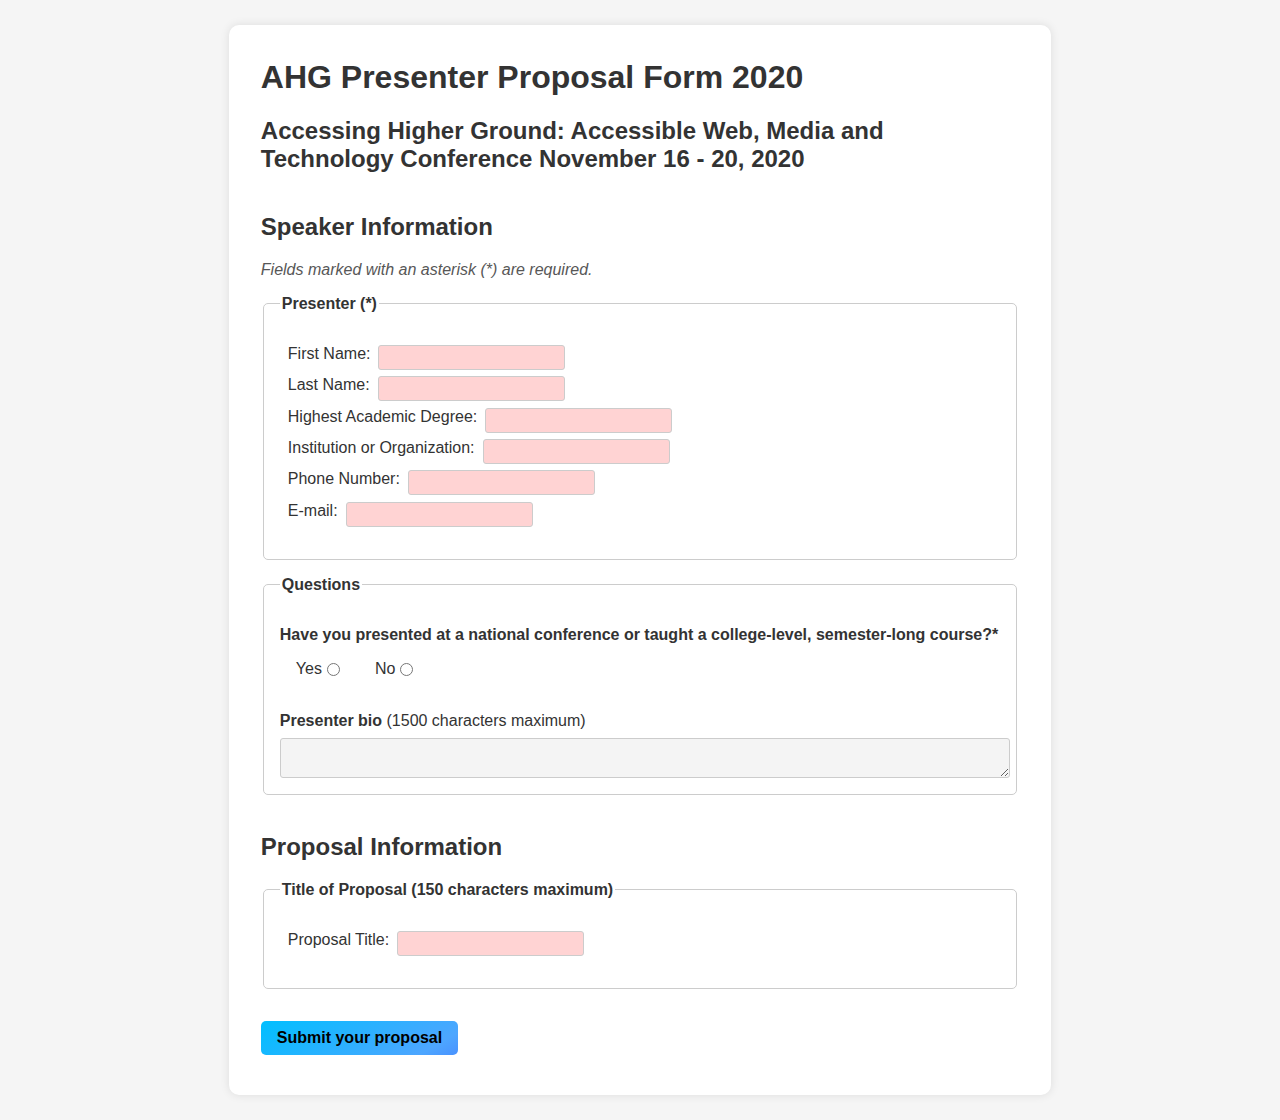
==== better-form/better-formAssignment7.html @ 4c282503 "Assignment 7 done" ====
<!DOCTYPE html>
<html lang="en">

<head>
  <meta charset="utf-8" />
  <meta name="keywords" content="accessibility, universal design, 
alternate format, web design, disability, higher education, ADA, Section 508,
accommodations, assistifve technology, DOJ, Department of Justice, WAI" />
  <meta name="description" content="Accessing Higher Ground: Accessible Web, Media and Technology Conference" />
  <title>Registration | Accessing Higher Ground</title>

  <link rel='stylesheet' id='Lora-css' href='//fonts.googleapis.com/css?family=Lora%3A400%2C700&#038;ver=4.4.2'
    type='text/css' media='all' />
  <link rel="stylesheet" href="css/ahgformstyle2020before.css" type="text/css" media="screen">
</head>

<body>

  <div id="wrapper">
    

    
    <form id="AHGproposalform2020">
      <header id="formheader">
        <h1 id="formstart">AHG Presenter Proposal Form 2020</h1>
        <h2 class="outline3">Accessing Higher Ground: Accessible Web, Media and Technology Conference November 16 - 20, 2020 </h2>
      </header>
      <div class="formcol">
        <div class="speakerinfo">
          <h2 class="outline4">Speaker Information</h2>
          <p class="form-instructions">Fields marked with an asterisk (*) are required.</p>
          <fieldset aria-label="Presenter Information">
            <legend>Presenter (*)</legend>
            <ul>
              <li>
                <label for="fstspkr1">First Name:</label>
                <input id="fstspkr1" class='reqfield' name="fstspkr1" type="text" required aria-required="true" />
              </li>
              <li>
                <label for="lstname1">Last Name:</label>
                <input id="lstname1" class='reqfield' name="lstname1" type="text" required aria-required="true" />
              </li>
          
              <li>
                <label for="degree1">Highest Academic Degree:</label>
                <input id="degree1" class='reqfield' name="degree1" type="text" required aria-required="true" />
              </li>
              <li>
                <label for="company1">Institution or Organization:</label>
                <input id="company1" class='reqfield' name="company1" type="text" required aria-required="true" />
              </li>
              <li>
                <label for="telno1">Phone Number:</label>
                <input id="telno1" class='reqfield' name="telno1" type="tel" required aria-required="true" minlength="10" maxlength="15" />
              </li>
              <li>
                <label for="email1">E-mail:</label>
                <input id="email1" class='reqfield' name="email1" type="email" required aria-required="true" minlength="5" maxlength="254" />
              </li>
            </ul>
          </fieldset>
  
          <div id="multchoice">
            <fieldset>
              <legend aria-label="Questions about Presenter Experience">Questions</legend>
              <p><strong>Have you presented at a national conference or taught a college-level, semester-long course?*</strong></p>
              <span>
                <input value="1" id="natconfexp1_yes" name="natconfexp1" type="radio" required aria-required="true" />
                <label for="natconfexp1_yes">Yes</label>
              </span>
              <span>
                <input value="0" id="natconfexp1_no" name="natconfexp1" type="radio" />
                <label for="natconfexp1_no">No</label>
              </span>
              <div id="bio" class="suggest_form">
                <label for="Speaker1bio"><strong>Presenter bio&nbsp;</strong>(1500 characters maximum)</label>
                <br>
                <textarea id="Speaker1bio" name="Speaker1bio" maxlength="1500"></textarea>
              </div>
            </fieldset>
          </div>
        </div>
      </div>

      <div class="formcol">
        <div id="propinfo">
          <br>
          <h2 class="outline4">Proposal Information</h2>

          <fieldset>
            <legend><strong><span id="proplegend">Title of Proposal</span></strong> (150
              characters maximum)</legend>
            <ul>
              <li>
                <label for="proptitle">Proposal Title:</label>
                <input id="proptitle" name="proptitle" class='reqfield' type='text' maxlength="150" />

              </li>
            </ul>

          </fieldset>

        </div>
      </div>

      <input type="submit" value="Submit your proposal" />
    </form>

  </div>
</body>

</html>
---- better-form/css/ahgformstyle2020before.css ----
@charset "ISO-8859-1";

/* form styling */

body {
	font-family: "Helvetica Neue", Helvetica, Arial, sans-serif;
	background-color: #f5f5f5;
	color: #333;
}

#wrapper {
	width: 60%;
	margin: 2% auto;
	background-color: #ffffff;
	padding: 2rem;
	padding-bottom: 1rem;
	padding-top: 0.75rem;
	border-radius: 10px;
	box-shadow: 0 0 10px rgba(0, 0, 0, 0.1);
}

.formcol {
	float: left;
	width: 100%;
}

.formcol label {
	float: left;
	text-align: right;
	display: block;
	clear: left;
	padding-right: 0.5rem;
}

.formcol ul li {
	list-style-type: none;
	margin-left: -2em;
	margin-bottom: .4em;
}

/* text or email */

.formcol input[type="text"],
.formcol input[type="email"],
.formcol input[type="tel"] {
	margin-left: 1.5em;
	text-align: left;
	display: block;
	clear: right;
	background-color: #F4F4F4;
	border: 1px solid #CCC;
	padding: .3em;
	border-radius: 3px;
}

/* textarea */
.formcol textarea {
	text-align: left;
	display: block;
	clear: right;
	background-color: #F4F4F4;
	border: 1px solid #CCC;
	margin-top: 0.5rem;
	padding: .3em;
	border-radius: 3px;
	width: 100%;
}

/* div for radio buttons and check boxes */

#multchoice {
  clear: left;
  padding-top: 1rem;
}

#multchoice span {
  float: left;
  margin: 0 1em;
	margin-bottom: 2rem;
}

#multchoice label {
  float: left;
  padding: 0px;
}

#bio {
	clear: left;
}

.submit-button {
	clear: left;
	padding-top: 1rem;
	width: 70%;
}

input[type="submit"] {
	background: linear-gradient(150deg, #00bfff, #4da6ff, #3838ff, #8a2be2);
  background-size: 300%;
	color: #000000;
	border: none;
	margin-top: 2rem;
	margin-bottom: 1.5rem;
	padding: 0.5rem 1rem;
	font-size: 1rem;
	font-weight: bold;
	border-radius: 5px;
	cursor: pointer;
	transition: color 0.25s, background-position 0.75s;
}

input[type="submit"]:hover {
	color: #ffffff;
	box-shadow: 0 0 10px rgba(0, 0, 0, 0.25);
	transform: scale(1.02);
	transition: color 0.25s, background-position 1s; 
	background-position: right;
}

fieldset {
	padding: 1em;
	border-radius: 5px;
	border: 1px solid #CCC;
}

legend {
	font-size: 1rem;
	font-weight: bold;
}

.form-instructions {
	font-style: italic;
	color: #575757;
}

select:focus,
select:active,
input:focus,
input:active,
input:focus+label,
input:active+label,
label[for]:focus,
label[for]:active {
  outline: 2px solid #0056b3 !important; /* Updated outline */
}

input:focus,
input:active {
  outline-offset: 1px; /* Add a small gap between the input and the outline */
}

.formcol input.reqfield {
	background:#ffd3d3;
}
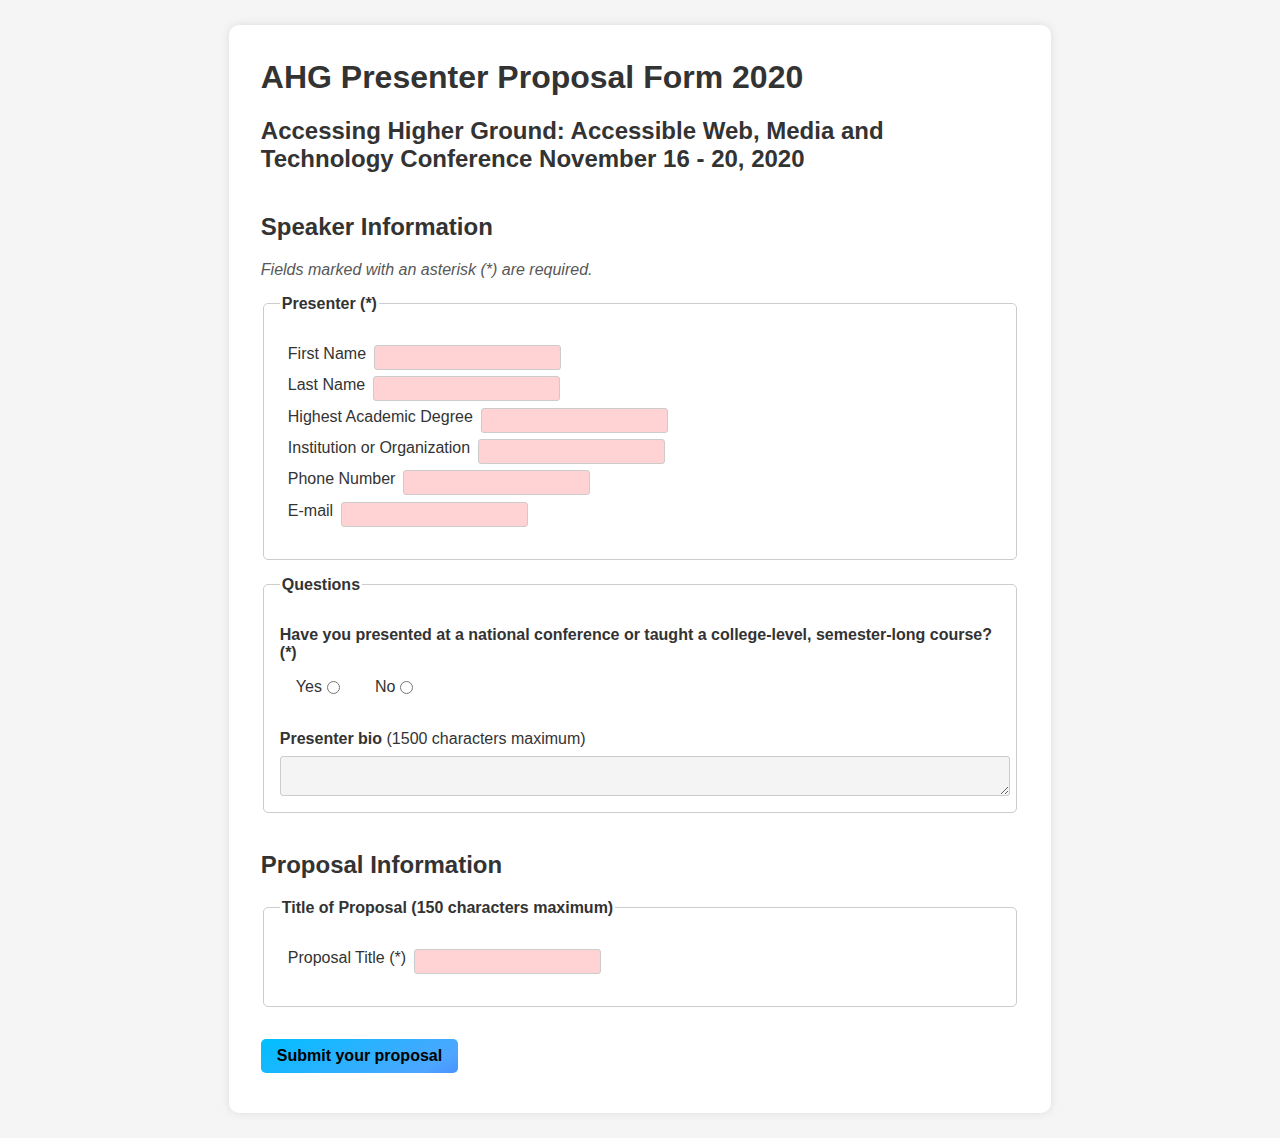
==== commit f3b5d4ff: "done" ====
--- a/better-form/better-formAssignment7.html
+++ b/better-form/better-formAssignment7.html
@@ -15,11 +15,7 @@
 </head>
 
 <body>
-
   <div id="wrapper">
-    
-
-    
     <form id="AHGproposalform2020">
       <header id="formheader">
         <h1 id="formstart">AHG Presenter Proposal Form 2020</h1>
@@ -33,28 +29,28 @@
             <legend>Presenter (*)</legend>
             <ul>
               <li>
-                <label for="fstspkr1">First Name:</label>
+                <label for="fstspkr1">First Name</label>
                 <input id="fstspkr1" class='reqfield' name="fstspkr1" type="text" required aria-required="true" />
               </li>
               <li>
-                <label for="lstname1">Last Name:</label>
+                <label for="lstname1">Last Name</label>
                 <input id="lstname1" class='reqfield' name="lstname1" type="text" required aria-required="true" />
               </li>
           
               <li>
-                <label for="degree1">Highest Academic Degree:</label>
+                <label for="degree1">Highest Academic Degree</label>
                 <input id="degree1" class='reqfield' name="degree1" type="text" required aria-required="true" />
               </li>
               <li>
-                <label for="company1">Institution or Organization:</label>
+                <label for="company1">Institution or Organization</label>
                 <input id="company1" class='reqfield' name="company1" type="text" required aria-required="true" />
               </li>
               <li>
-                <label for="telno1">Phone Number:</label>
+                <label for="telno1">Phone Number</label>
                 <input id="telno1" class='reqfield' name="telno1" type="tel" required aria-required="true" minlength="10" maxlength="15" />
               </li>
               <li>
-                <label for="email1">E-mail:</label>
+                <label for="email1">E-mail</label>
                 <input id="email1" class='reqfield' name="email1" type="email" required aria-required="true" minlength="5" maxlength="254" />
               </li>
             </ul>
@@ -63,7 +59,7 @@
           <div id="multchoice">
             <fieldset>
               <legend aria-label="Questions about Presenter Experience">Questions</legend>
-              <p><strong>Have you presented at a national conference or taught a college-level, semester-long course?*</strong></p>
+              <p><strong>Have you presented at a national conference or taught a college-level, semester-long course? (*)</strong></p>
               <span>
                 <input value="1" id="natconfexp1_yes" name="natconfexp1" type="radio" required aria-required="true" />
                 <label for="natconfexp1_yes">Yes</label>
@@ -92,7 +88,7 @@
               characters maximum)</legend>
             <ul>
               <li>
-                <label for="proptitle">Proposal Title:</label>
+                <label for="proptitle">Proposal Title (*)</label>
                 <input id="proptitle" name="proptitle" class='reqfield' type='text' maxlength="150" />
 
               </li>
